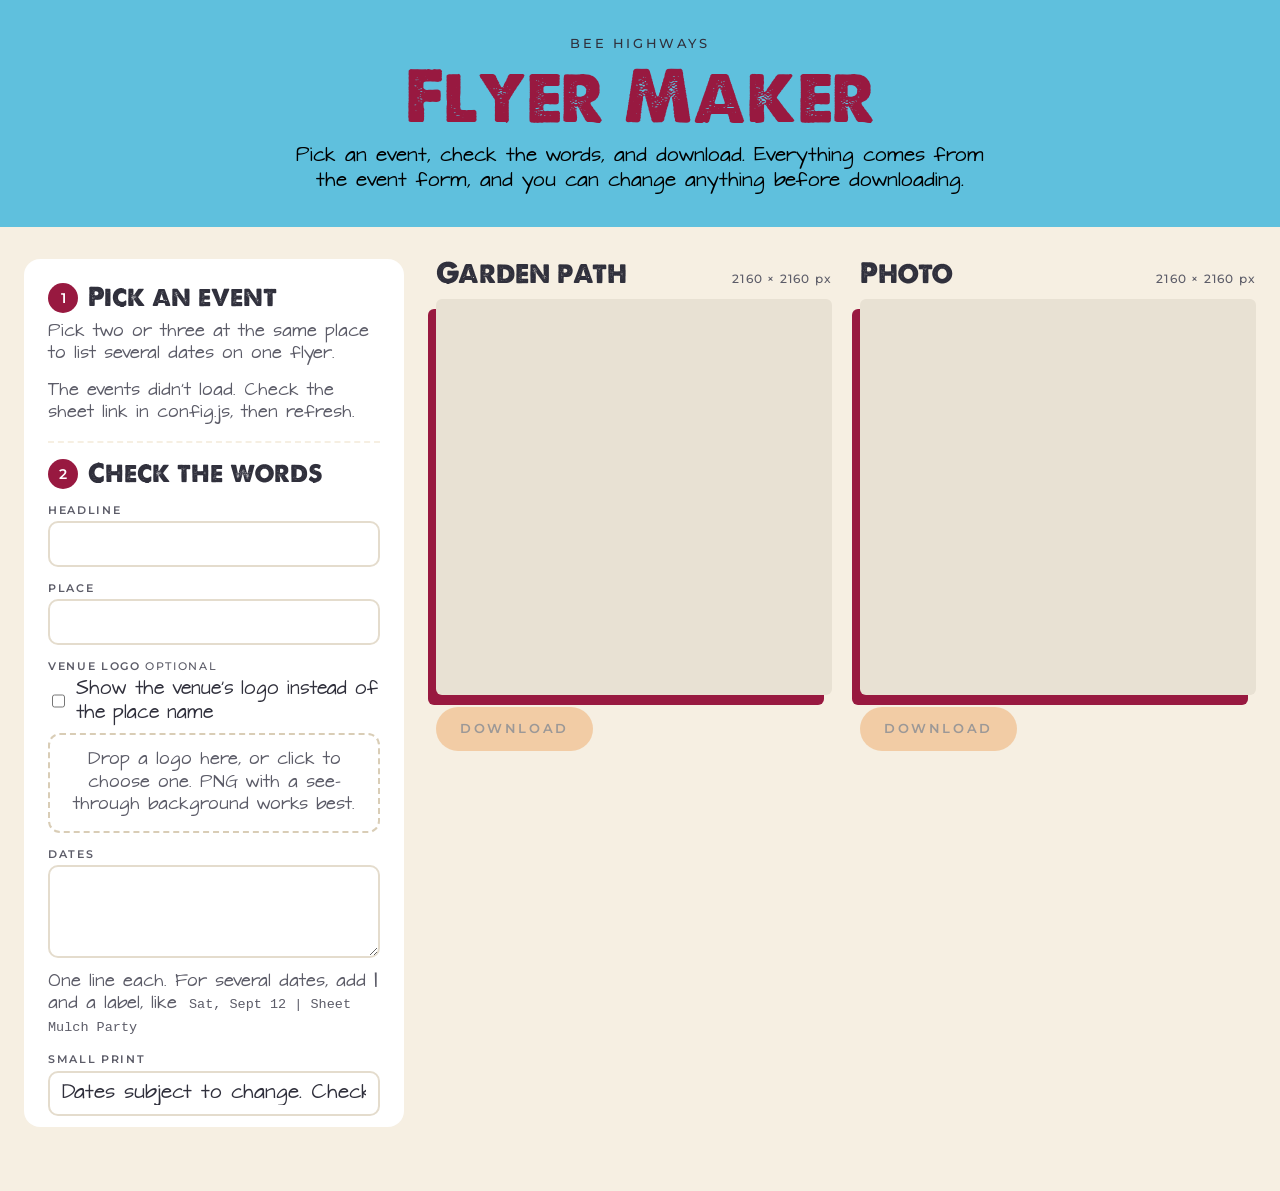
==== flyers.html @ 2c3b0afd "Add files via upload" ====
<!doctype html>
<html lang="en">
<head>
  <meta charset="utf-8">
  <meta name="viewport" content="width=device-width, initial-scale=1, viewport-fit=cover">
  <meta name="robots" content="noindex">
  <title>Flyer Maker | Bee Highways</title>
  <link rel="icon" href="data:image/svg+xml,<svg xmlns='http://www.w3.org/2000/svg' viewBox='0 0 100 100'><text y='.9em' font-size='90'>🦋</text></svg>">
  <link rel="preconnect" href="https://fonts.googleapis.com">
  <link rel="preconnect" href="https://fonts.gstatic.com" crossorigin>
  <link href="https://fonts.googleapis.com/css2?family=Montserrat:ital,wght@0,500;0,600;1,500&display=swap" rel="stylesheet">
  <link rel="stylesheet" href="flyers.css?v=1">
</head>
<body>
  <header class="top">
    <p class="top__brand">Bee Highways</p>
    <h1 class="top__title">Flyer Maker</h1>
    <p class="top__lede">Pick an event, check the words, and download. Everything comes from the event form, and you can change anything before downloading.</p>
  </header>

  <main class="maker">
    <form class="panel" id="controls" autocomplete="off" onsubmit="return false">
      <section class="step">
        <h2 class="step__title"><span class="step__num">1</span> Pick an event</h2>
        <p class="hint">Pick two or three at the same place to list several dates on one flyer.</p>
        <div class="events" id="events" role="group" aria-label="Events">
          <p class="hint">Loading events…</p>
        </div>
      </section>

      <section class="step">
        <h2 class="step__title"><span class="step__num">2</span> Check the words</h2>
        <label class="field">
          <span class="field__label">Headline</span>
          <input type="text" id="f-headline">
        </label>
        <label class="field">
          <span class="field__label">Place</span>
          <input type="text" id="f-place">
        </label>
        <div class="field">
          <span class="field__label">Venue logo <span class="opt">optional</span></span>
          <label class="check"><input type="checkbox" id="f-uselogo"> Show the venue's logo instead of the place name</label>
          <label class="drop" id="logo-drop">
            <input type="file" id="f-logo" accept="image/*">
            <span id="logo-status">Drop a logo here, or click to choose one. PNG with a see-through background works best.</span>
          </label>
        </div>
        <label class="field">
          <span class="field__label">Dates</span>
          <textarea id="f-dates" rows="3"></textarea>
          <span class="hint">One line each. For several dates, add <b>|</b> and a label, like <code>Sat, Sept 12 | Sheet Mulch Party</code></span>
        </label>
        <label class="field">
          <span class="field__label">Small print</span>
          <input type="text" id="f-small">
        </label>
      </section>

      <section class="step">
        <h2 class="step__title"><span class="step__num">3</span> Photo <span class="opt">for the photo version</span></h2>
        <label class="field" id="photo-pick-wrap" hidden>
          <span class="field__label">Which photo</span>
          <select id="f-photo"></select>
        </label>
        <label class="drop" id="photo-drop">
          <input type="file" id="f-photofile" accept="image/*">
          <span id="photo-status">Drop a photo here, or click to choose one.</span>
        </label>
        <label class="field">
          <span class="field__label">Photo position</span>
          <input type="range" id="f-photopos" min="0" max="100" value="50">
          <span class="hint">Slide to choose which part of the photo shows.</span>
        </label>
      </section>
    </form>

    <section class="previews" aria-label="Flyer previews">
      <p class="notice" id="notice" hidden></p>
      <div class="preview">
        <div class="preview__head">
          <h2 class="preview__title">Garden path</h2>
          <span class="preview__size">2160 × 2160 px</span>
        </div>
        <canvas id="c-garden" width="2160" height="2160" aria-label="Garden path flyer preview"></canvas>
        <button class="btn" type="button" data-download="garden" disabled>Download</button>
      </div>
      <div class="preview">
        <div class="preview__head">
          <h2 class="preview__title">Photo</h2>
          <span class="preview__size">2160 × 2160 px</span>
        </div>
        <canvas id="c-photo" width="2160" height="2160" aria-label="Photo flyer preview"></canvas>
        <button class="btn" type="button" data-download="photo" disabled>Download</button>
      </div>
    </section>
  </main>

  <script src="config.js?v=7"></script>
  <script src="sample-events.js?v=7"></script>
  <script src="bh-data.js?v=1"></script>
  <script src="flyers.js?v=1"></script>
</body>
</html>
---- flyers.css ----
/* Bee Highways — Flyer Maker */
@font-face { font-family: "A Love of Thunder"; src: url("assets/fonts/ALoveOfThunder.ttf") format("truetype"); font-display: block; }
@font-face { font-family: "Architects Daughter"; src: url("assets/fonts/ArchitectsDaughter.ttf") format("truetype"); font-display: block; }

:root {
  --ink: #30303c; --ink-muted: #5c5c68; --paper: #fff; --paper-warm: #f6efe2;
  --sky-top: #5fc0dd; --road: #eda35c; --road-edge: #b4613c; --frame: #981940;
  --meadow: #495535; --goldenrod: #d19635;
  --font-display: "A Love of Thunder", Georgia, serif;
  --font-hand: "Architects Daughter", system-ui, sans-serif;
  --font-label: Montserrat, "Helvetica Neue", Arial, sans-serif;
  color-scheme: light;
  box-sizing: border-box;
  padding-top: env(safe-area-inset-top, 0px);
  padding-bottom: env(safe-area-inset-bottom, 0px);
}
*, *::before, *::after { box-sizing: inherit; }
body { margin: 0; background: var(--paper-warm); color: var(--ink); font: 17px/1.5 var(--font-hand); }
:focus-visible { outline: 3px solid var(--ink); outline-offset: 2px; }
code { font-size: 0.9em; background: var(--paper); padding: 0 4px; border-radius: 4px; }

.top { background: var(--sky-top); text-align: center; padding: 36px 20px 32px; }
.top__brand { margin: 0; font: 500 13px/1.2 var(--font-label); letter-spacing: 0.2em; text-transform: uppercase; }
.top__title { margin: 8px 0 0; font: 400 clamp(44px, 7vw, 72px)/1 var(--font-display); color: var(--frame); }
.top__lede { margin: 12px auto 0; max-width: 52ch; color: #000; text-wrap: balance; }

.maker {
  display: grid; grid-template-columns: minmax(300px, 380px) 1fr; gap: 32px; align-items: start;
  max-width: 1400px; margin: 0 auto; padding: 32px 24px 64px;
}
.panel { background: var(--paper); border-radius: 16px; padding: 8px 24px 24px; position: sticky; top: 16px; max-height: calc(100vh - 32px); overflow: auto; }
.step { padding-top: 16px; }
.step + .step { border-top: 2px dashed var(--paper-warm); margin-top: 16px; }
.step__title { margin: 0 0 8px; font: 400 26px/1.1 var(--font-display); display: flex; align-items: center; gap: 10px; flex-wrap: wrap; }
.step__num { display: inline-grid; place-items: center; width: 30px; height: 30px; border-radius: 50%; background: var(--frame); color: #fff; font: 600 14px/1 var(--font-label); }
.opt { font: 500 11px/1 var(--font-label); letter-spacing: 0.15em; text-transform: uppercase; color: var(--ink-muted); }
.hint { margin: 4px 0 0; font-size: 15px; color: var(--ink-muted); display: block; }

.events { display: grid; gap: 8px; margin-top: 10px; }
.ev {
  display: grid; grid-template-columns: auto 1fr; gap: 10px; align-items: start;
  padding: 10px 12px; border: 2px solid var(--paper-warm); border-radius: 12px; cursor: pointer; background: var(--paper);
}
.ev:hover { border-color: var(--road); }
.ev:has(input:checked) { border-color: var(--frame); background: #fbf3f5; }
.ev input { margin-top: 5px; width: 18px; height: 18px; accent-color: var(--frame); }
.ev__date { display: block; font: 600 11px/1.3 var(--font-label); letter-spacing: 0.15em; text-transform: uppercase; color: var(--frame); }
.ev__title { display: block; line-height: 1.3; }

.field { display: block; margin-top: 14px; }
.field__label { display: block; margin-bottom: 4px; font: 600 11px/1.3 var(--font-label); letter-spacing: 0.15em; text-transform: uppercase; color: var(--ink-muted); }
.field input[type="text"], .field textarea, .field select {
  width: 100%; padding: 9px 12px; border: 2px solid #e4dccd; border-radius: 10px;
  font: 17px/1.4 var(--font-hand); color: var(--ink); background: var(--paper);
}
.field textarea { resize: vertical; }
.field input:focus, .field textarea:focus, .field select:focus { border-color: var(--frame); outline: none; }
.field input[type="range"] { width: 100%; accent-color: var(--frame); }
.check { display: flex; gap: 8px; align-items: center; font-size: 16px; margin-bottom: 8px; cursor: pointer; }
.check input { width: 18px; height: 18px; accent-color: var(--frame); }

.drop {
  position: relative; display: block; margin-top: 8px; padding: 14px; text-align: center;
  border: 2px dashed #d9cdb6; border-radius: 12px; font-size: 15px; color: var(--ink-muted); cursor: pointer;
}
.drop:hover, .drop.is-over { border-color: var(--frame); color: var(--ink); }
.drop.is-set { border-style: solid; border-color: var(--meadow); color: var(--ink); }
.drop input { position: absolute; inset: 0; opacity: 0; cursor: pointer; }

.previews { display: grid; grid-template-columns: repeat(auto-fit, minmax(300px, 1fr)); gap: 28px; }
.notice { grid-column: 1 / -1; margin: 0; padding: 12px 16px; background: var(--paper); border: 2px solid var(--goldenrod); border-radius: 12px; }
.preview { display: flex; flex-direction: column; gap: 12px; }
.preview__head { display: flex; justify-content: space-between; align-items: baseline; gap: 12px; }
.preview__title { margin: 0; font: 400 28px/1 var(--font-display); }
.preview__size { font: 500 12px/1 var(--font-label); letter-spacing: 0.1em; color: var(--ink-muted); }
.preview canvas { width: 100%; height: auto; aspect-ratio: 1; border-radius: 6px; background: #e8e1d3; box-shadow: -8px 10px 0 var(--frame); }

.btn {
  align-self: flex-start; min-height: 44px; padding: 10px 24px; border: 0; border-radius: 999px; cursor: pointer;
  background: var(--road); color: var(--ink); font: 600 13px/1.2 var(--font-label); letter-spacing: 0.2em; text-transform: uppercase;
}
.btn:hover { background: #e3924a; }
.btn:disabled { opacity: 0.45; cursor: not-allowed; }

@media (max-width: 860px) {
  .maker { grid-template-columns: 1fr; padding: 20px 16px 48px; }
  .panel { position: static; max-height: none; }
}
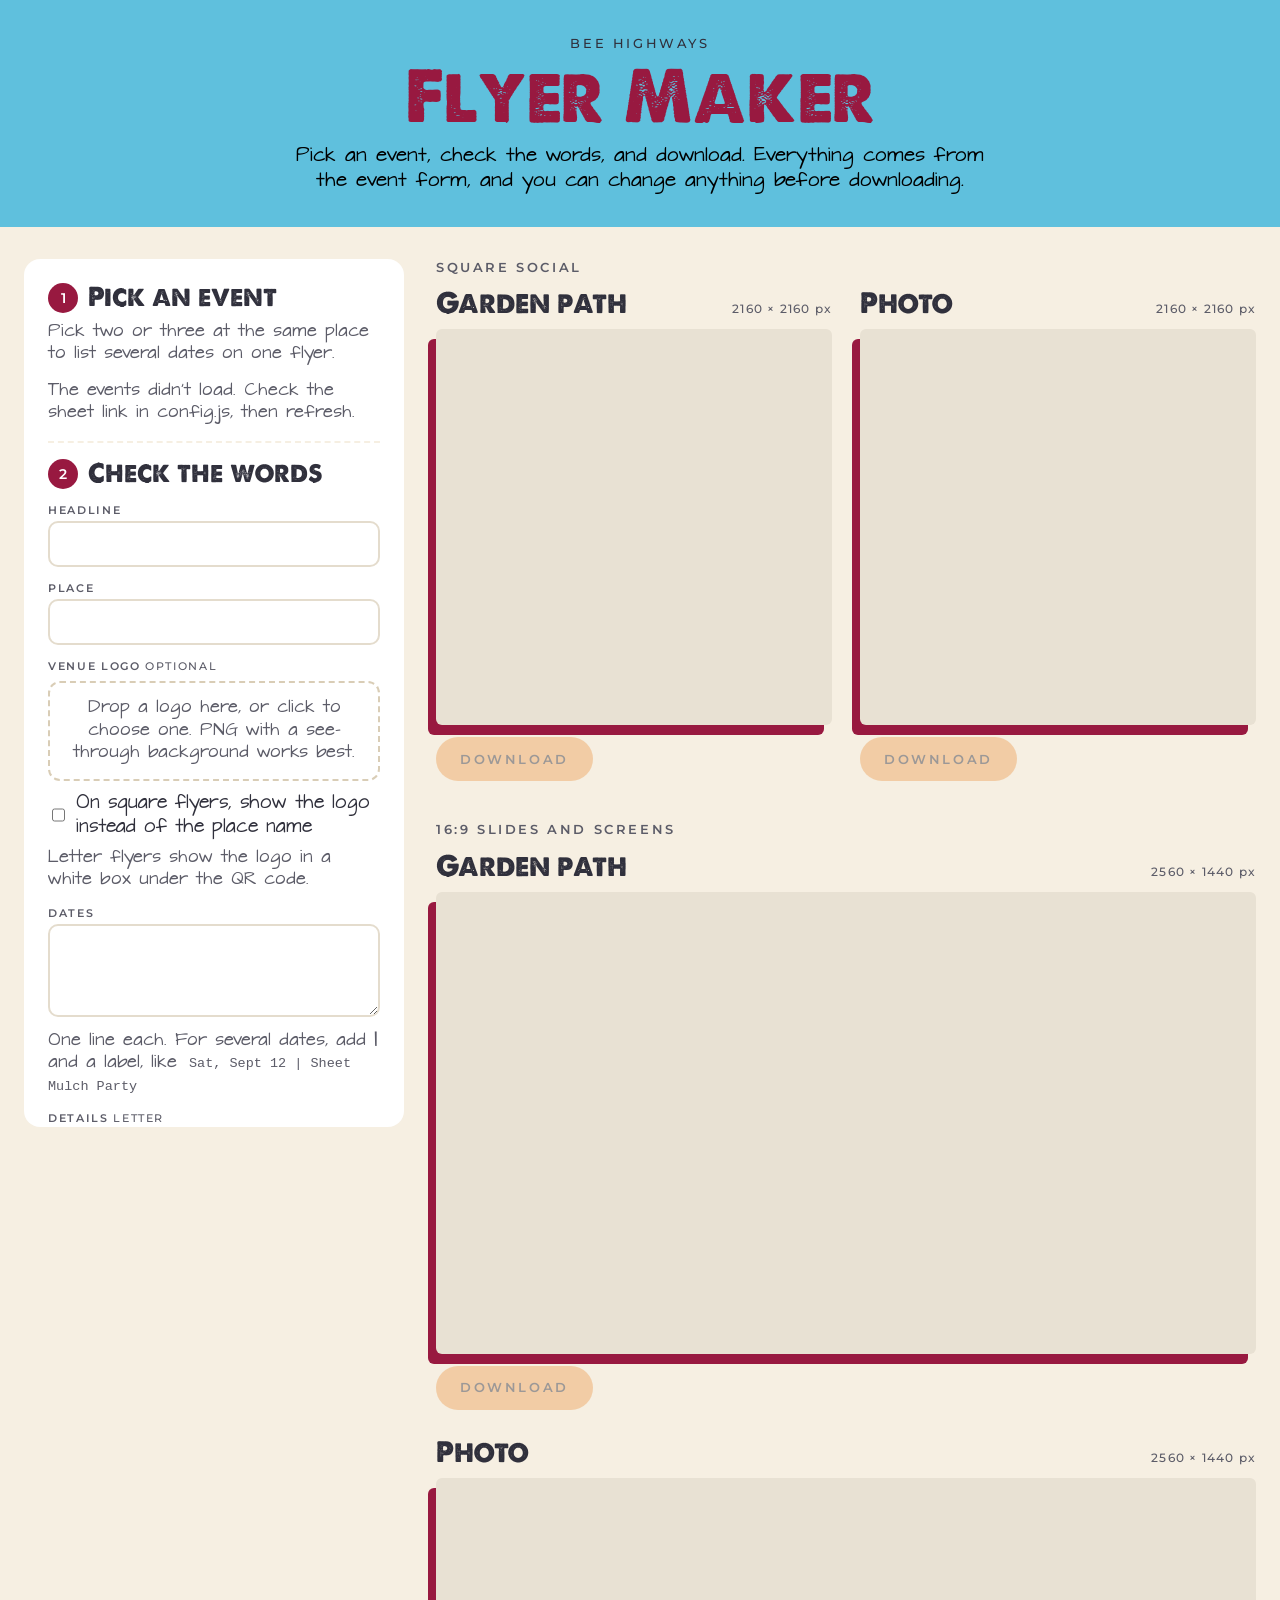
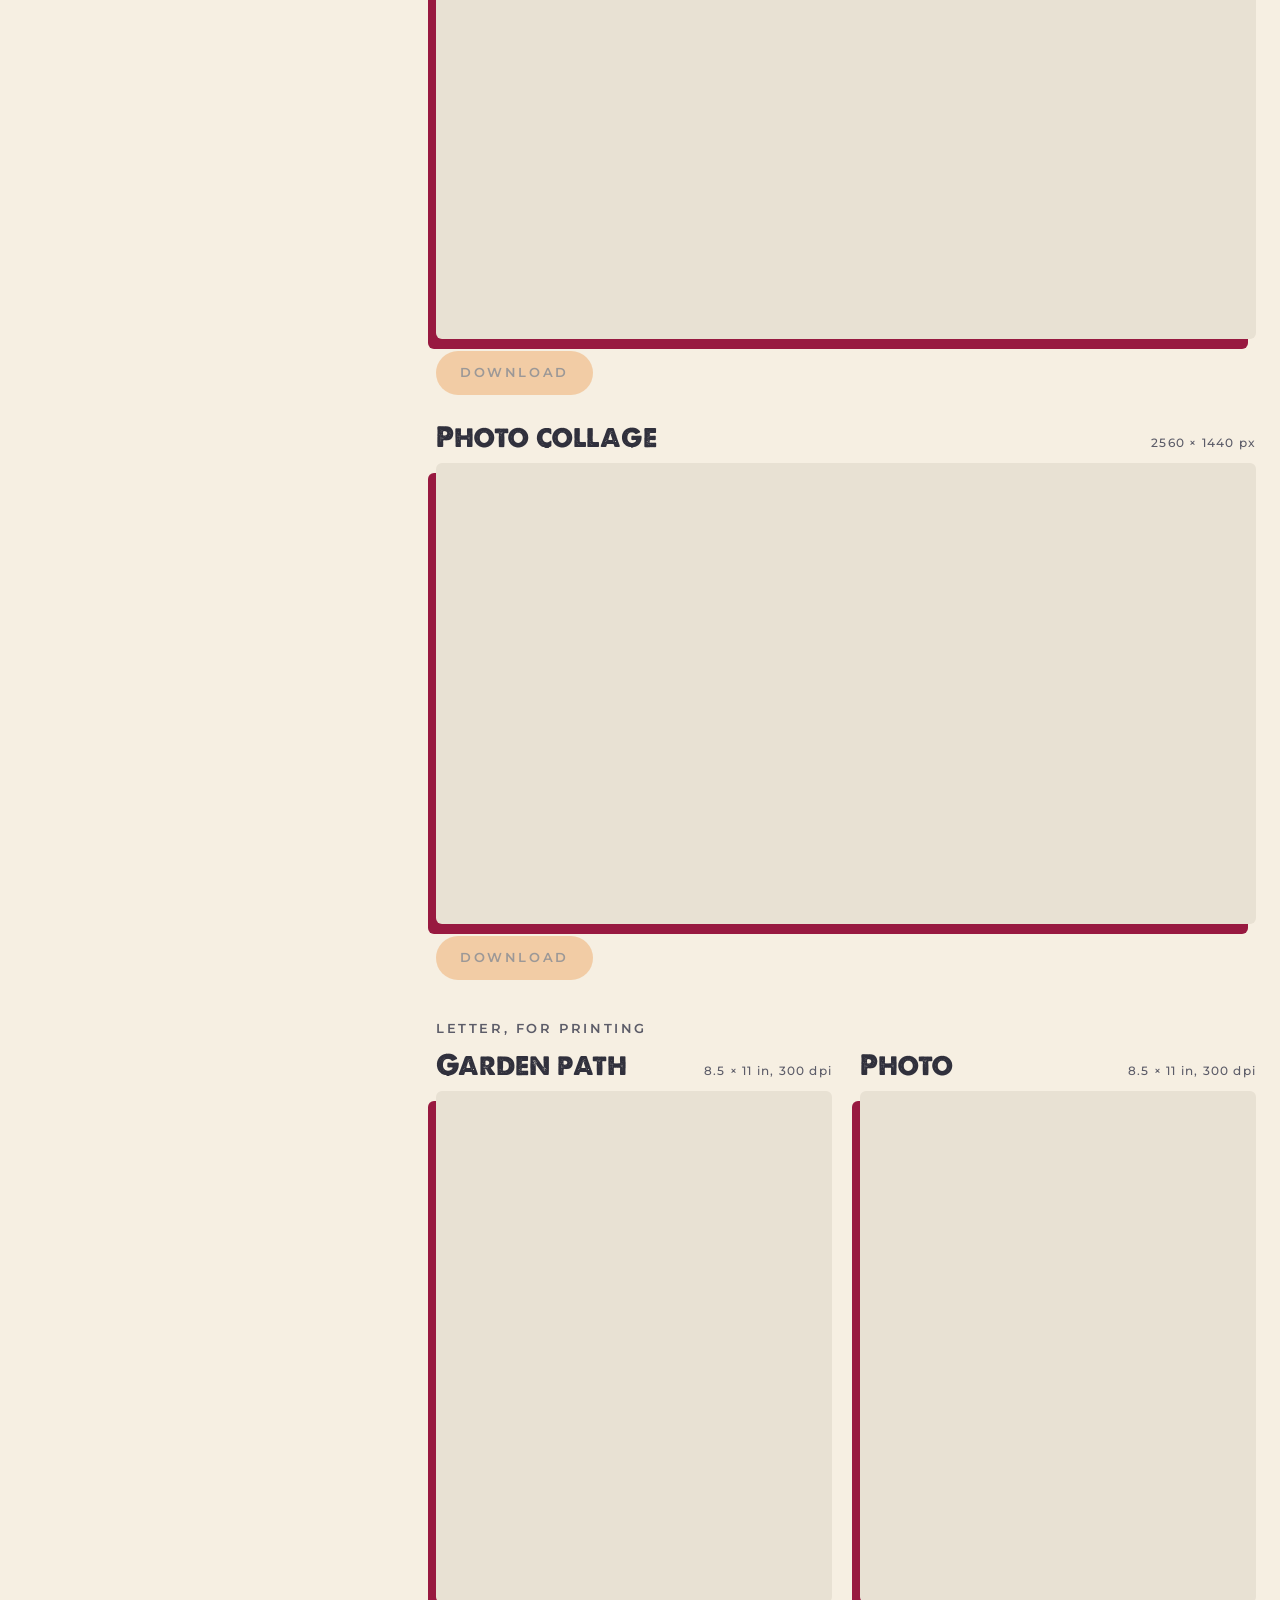
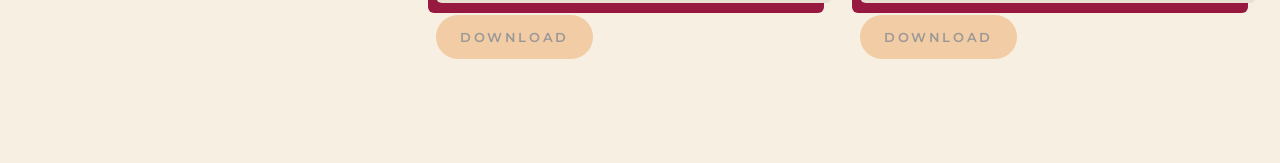
==== commit 03e828f9: "Add files via upload" ====
--- a/flyers.html
+++ b/flyers.html
@@ -9,7 +9,7 @@
   <link rel="preconnect" href="https://fonts.googleapis.com">
   <link rel="preconnect" href="https://fonts.gstatic.com" crossorigin>
   <link href="https://fonts.googleapis.com/css2?family=Montserrat:ital,wght@0,500;0,600;1,500&display=swap" rel="stylesheet">
-  <link rel="stylesheet" href="flyers.css?v=1">
+  <link rel="stylesheet" href="flyers.css?v=3">
 </head>
 <body>
   <header class="top">
@@ -40,11 +40,12 @@
         </label>
         <div class="field">
           <span class="field__label">Venue logo <span class="opt">optional</span></span>
-          <label class="check"><input type="checkbox" id="f-uselogo"> Show the venue's logo instead of the place name</label>
           <label class="drop" id="logo-drop">
             <input type="file" id="f-logo" accept="image/*">
             <span id="logo-status">Drop a logo here, or click to choose one. PNG with a see-through background works best.</span>
           </label>
+          <label class="check"><input type="checkbox" id="f-uselogo"> On square flyers, show the logo instead of the place name</label>
+          <span class="hint">Letter flyers show the logo in a white box under the QR code.</span>
         </div>
         <label class="field">
           <span class="field__label">Dates</span>
@@ -52,7 +53,20 @@
           <span class="hint">One line each. For several dates, add <b>|</b> and a label, like <code>Sat, Sept 12 | Sheet Mulch Party</code></span>
         </label>
         <label class="field">
-          <span class="field__label">Small print</span>
+          <span class="field__label">Details <span class="opt">letter</span></span>
+          <textarea id="f-details" rows="3"></textarea>
+        </label>
+        <label class="field">
+          <span class="field__label">Questions line <span class="opt">letter</span></span>
+          <input type="text" id="f-contact">
+        </label>
+        <label class="field">
+          <span class="field__label">QR code goes to <span class="opt">letter</span></span>
+          <input type="text" id="f-qr" inputmode="url">
+          <span class="hint">Scanning the code opens this link.</span>
+        </label>
+        <label class="field">
+          <span class="field__label">Small print <span class="opt">square</span></span>
           <input type="text" id="f-small">
         </label>
       </section>
@@ -67,38 +81,87 @@
           <input type="file" id="f-photofile" accept="image/*">
           <span id="photo-status">Drop a photo here, or click to choose one.</span>
         </label>
+        <div class="field">
+          <span class="field__label">Position the photo</span>
+          <label class="slider"><span>Left / right</span><input type="range" id="f-photox" min="0" max="100" value="50"></label>
+          <label class="slider"><span>Up / down</span><input type="range" id="f-photoy" min="0" max="100" value="50"></label>
+          <label class="slider"><span>Zoom</span><input type="range" id="f-zoom" min="100" max="300" value="100"></label>
+          <button class="linkbtn" type="button" id="photo-reset">Reset photo position</button>
+        </div>
+        <label class="check"><input type="checkbox" id="f-monarch" checked> Big monarch on the letter photo flyer</label>
+      </section>
+
+      <section class="step">
+        <h2 class="step__title"><span class="step__num">4</span> Photo collage <span class="opt">16:9</span></h2>
         <label class="field">
-          <span class="field__label">Photo position</span>
-          <input type="range" id="f-photopos" min="0" max="100" value="50">
-          <span class="hint">Slide to choose which part of the photo shows.</span>
+          <span class="field__label">Title</span>
+          <input type="text" id="f-ctitle">
         </label>
+        <label class="field">
+          <span class="field__label">Subtitle</span>
+          <input type="text" id="f-csub">
+        </label>
+        <p class="hint">Uses the event's photos when it has two or more, otherwise three sample photos. Drop your own into any spot.</p>
+        <label class="drop" id="slot1-drop"><input type="file" id="f-slot1" accept="image/*"><span id="slot1-status">Photo 1: Sample photo. Drop or click to replace.</span></label>
+        <label class="drop" id="slot2-drop"><input type="file" id="f-slot2" accept="image/*"><span id="slot2-status">Photo 2: Sample photo. Drop or click to replace.</span></label>
+        <label class="drop" id="slot3-drop"><input type="file" id="f-slot3" accept="image/*"><span id="slot3-status">Photo 3: Sample photo. Drop or click to replace.</span></label>
+        <button class="linkbtn" type="button" id="collage-reset">Undo my collage photos</button>
       </section>
     </form>
 
     <section class="previews" aria-label="Flyer previews">
       <p class="notice" id="notice" hidden></p>
-      <div class="preview">
-        <div class="preview__head">
-          <h2 class="preview__title">Garden path</h2>
-          <span class="preview__size">2160 × 2160 px</span>
+      <h2 class="group-title">Square social</h2>
+      <div class="group">
+        <div class="preview">
+          <div class="preview__head"><h3 class="preview__title">Garden path</h3><span class="preview__size">2160 × 2160 px</span></div>
+          <canvas id="c-square-garden" width="2160" height="2160" aria-label="Square garden path flyer preview"></canvas>
+          <button class="btn" type="button" data-download="square-garden" disabled>Download</button>
         </div>
-        <canvas id="c-garden" width="2160" height="2160" aria-label="Garden path flyer preview"></canvas>
-        <button class="btn" type="button" data-download="garden" disabled>Download</button>
+        <div class="preview">
+          <div class="preview__head"><h3 class="preview__title">Photo</h3><span class="preview__size">2160 × 2160 px</span></div>
+          <canvas id="c-square-photo" width="2160" height="2160" aria-label="Square photo flyer preview"></canvas>
+          <button class="btn" type="button" data-download="square-photo" disabled>Download</button>
+        </div>
       </div>
-      <div class="preview">
-        <div class="preview__head">
-          <h2 class="preview__title">Photo</h2>
-          <span class="preview__size">2160 × 2160 px</span>
+      <h2 class="group-title">16:9 slides and screens</h2>
+      <div class="group group--wide">
+        <div class="preview">
+          <div class="preview__head"><h3 class="preview__title">Garden path</h3><span class="preview__size">2560 × 1440 px</span></div>
+          <canvas id="c-wide-garden" width="2560" height="1440" aria-label="16:9 garden path flyer preview"></canvas>
+          <button class="btn" type="button" data-download="wide-garden" disabled>Download</button>
         </div>
-        <canvas id="c-photo" width="2160" height="2160" aria-label="Photo flyer preview"></canvas>
-        <button class="btn" type="button" data-download="photo" disabled>Download</button>
+        <div class="preview">
+          <div class="preview__head"><h3 class="preview__title">Photo</h3><span class="preview__size">2560 × 1440 px</span></div>
+          <canvas id="c-wide-photo" width="2560" height="1440" aria-label="16:9 photo flyer preview"></canvas>
+          <button class="btn" type="button" data-download="wide-photo" disabled>Download</button>
+        </div>
+        <div class="preview">
+          <div class="preview__head"><h3 class="preview__title">Photo collage</h3><span class="preview__size">2560 × 1440 px</span></div>
+          <canvas id="c-wide-collage" width="2560" height="1440" aria-label="16:9 photo collage preview"></canvas>
+          <button class="btn" type="button" data-download="wide-collage" disabled>Download</button>
+        </div>
+      </div>
+      <h2 class="group-title">Letter, for printing</h2>
+      <div class="group">
+        <div class="preview">
+          <div class="preview__head"><h3 class="preview__title">Garden path</h3><span class="preview__size">8.5 × 11 in, 300 dpi</span></div>
+          <canvas id="c-letter-garden" width="2550" height="3300" aria-label="Letter garden path flyer preview"></canvas>
+          <button class="btn" type="button" data-download="letter-garden" disabled>Download</button>
+        </div>
+        <div class="preview">
+          <div class="preview__head"><h3 class="preview__title">Photo</h3><span class="preview__size">8.5 × 11 in, 300 dpi</span></div>
+          <canvas id="c-letter-photo" width="2550" height="3300" aria-label="Letter photo flyer preview"></canvas>
+          <button class="btn" type="button" data-download="letter-photo" disabled>Download</button>
+        </div>
       </div>
     </section>
   </main>
 
   <script src="config.js?v=7"></script>
   <script src="sample-events.js?v=7"></script>
-  <script src="bh-data.js?v=1"></script>
-  <script src="flyers.js?v=1"></script>
+  <script src="vendor/qrcode-generator.js"></script>
+  <script src="bh-data.js?v=2"></script>
+  <script src="flyers.js?v=3"></script>
 </body>
 </html>
--- a/flyers.css
+++ b/flyers.css
@@ -67,13 +67,15 @@
 .drop.is-set { border-style: solid; border-color: var(--meadow); color: var(--ink); }
 .drop input { position: absolute; inset: 0; opacity: 0; cursor: pointer; }
 
-.previews { display: grid; grid-template-columns: repeat(auto-fit, minmax(300px, 1fr)); gap: 28px; }
-.notice { grid-column: 1 / -1; margin: 0; padding: 12px 16px; background: var(--paper); border: 2px solid var(--goldenrod); border-radius: 12px; }
+.previews { display: block; }
+.group { display: grid; grid-template-columns: repeat(auto-fit, minmax(280px, 1fr)); gap: 28px; margin-bottom: 40px; }
+.group-title { margin: 0 0 14px; font: 600 13px/1.3 var(--font-label); letter-spacing: 0.2em; text-transform: uppercase; color: var(--ink-muted); }
+.notice { margin: 0 0 20px; margin: 0; padding: 12px 16px; background: var(--paper); border: 2px solid var(--goldenrod); border-radius: 12px; }
 .preview { display: flex; flex-direction: column; gap: 12px; }
 .preview__head { display: flex; justify-content: space-between; align-items: baseline; gap: 12px; }
 .preview__title { margin: 0; font: 400 28px/1 var(--font-display); }
 .preview__size { font: 500 12px/1 var(--font-label); letter-spacing: 0.1em; color: var(--ink-muted); }
-.preview canvas { width: 100%; height: auto; aspect-ratio: 1; border-radius: 6px; background: #e8e1d3; box-shadow: -8px 10px 0 var(--frame); }
+.preview canvas { width: 100%; height: auto; border-radius: 6px; background: #e8e1d3; box-shadow: -8px 10px 0 var(--frame); }
 
 .btn {
   align-self: flex-start; min-height: 44px; padding: 10px 24px; border: 0; border-radius: 999px; cursor: pointer;
@@ -86,3 +88,10 @@
   .maker { grid-template-columns: 1fr; padding: 20px 16px 48px; }
   .panel { position: static; max-height: none; }
 }
+
+.slider { display: grid; grid-template-columns: 96px 1fr; gap: 10px; align-items: center; font-size: 15px; margin-top: 6px; }
+.slider input { width: 100%; accent-color: var(--frame); }
+.linkbtn { margin-top: 8px; padding: 4px 0; border: 0; background: none; color: var(--frame); font: 15px var(--font-hand); text-decoration: underline; text-underline-offset: 3px; cursor: pointer; }
+.drop + .check { margin-top: 10px; }
+.group--wide { grid-template-columns: repeat(auto-fit, minmax(420px, 1fr)); }
+.step .drop + .drop { margin-top: 8px; }
